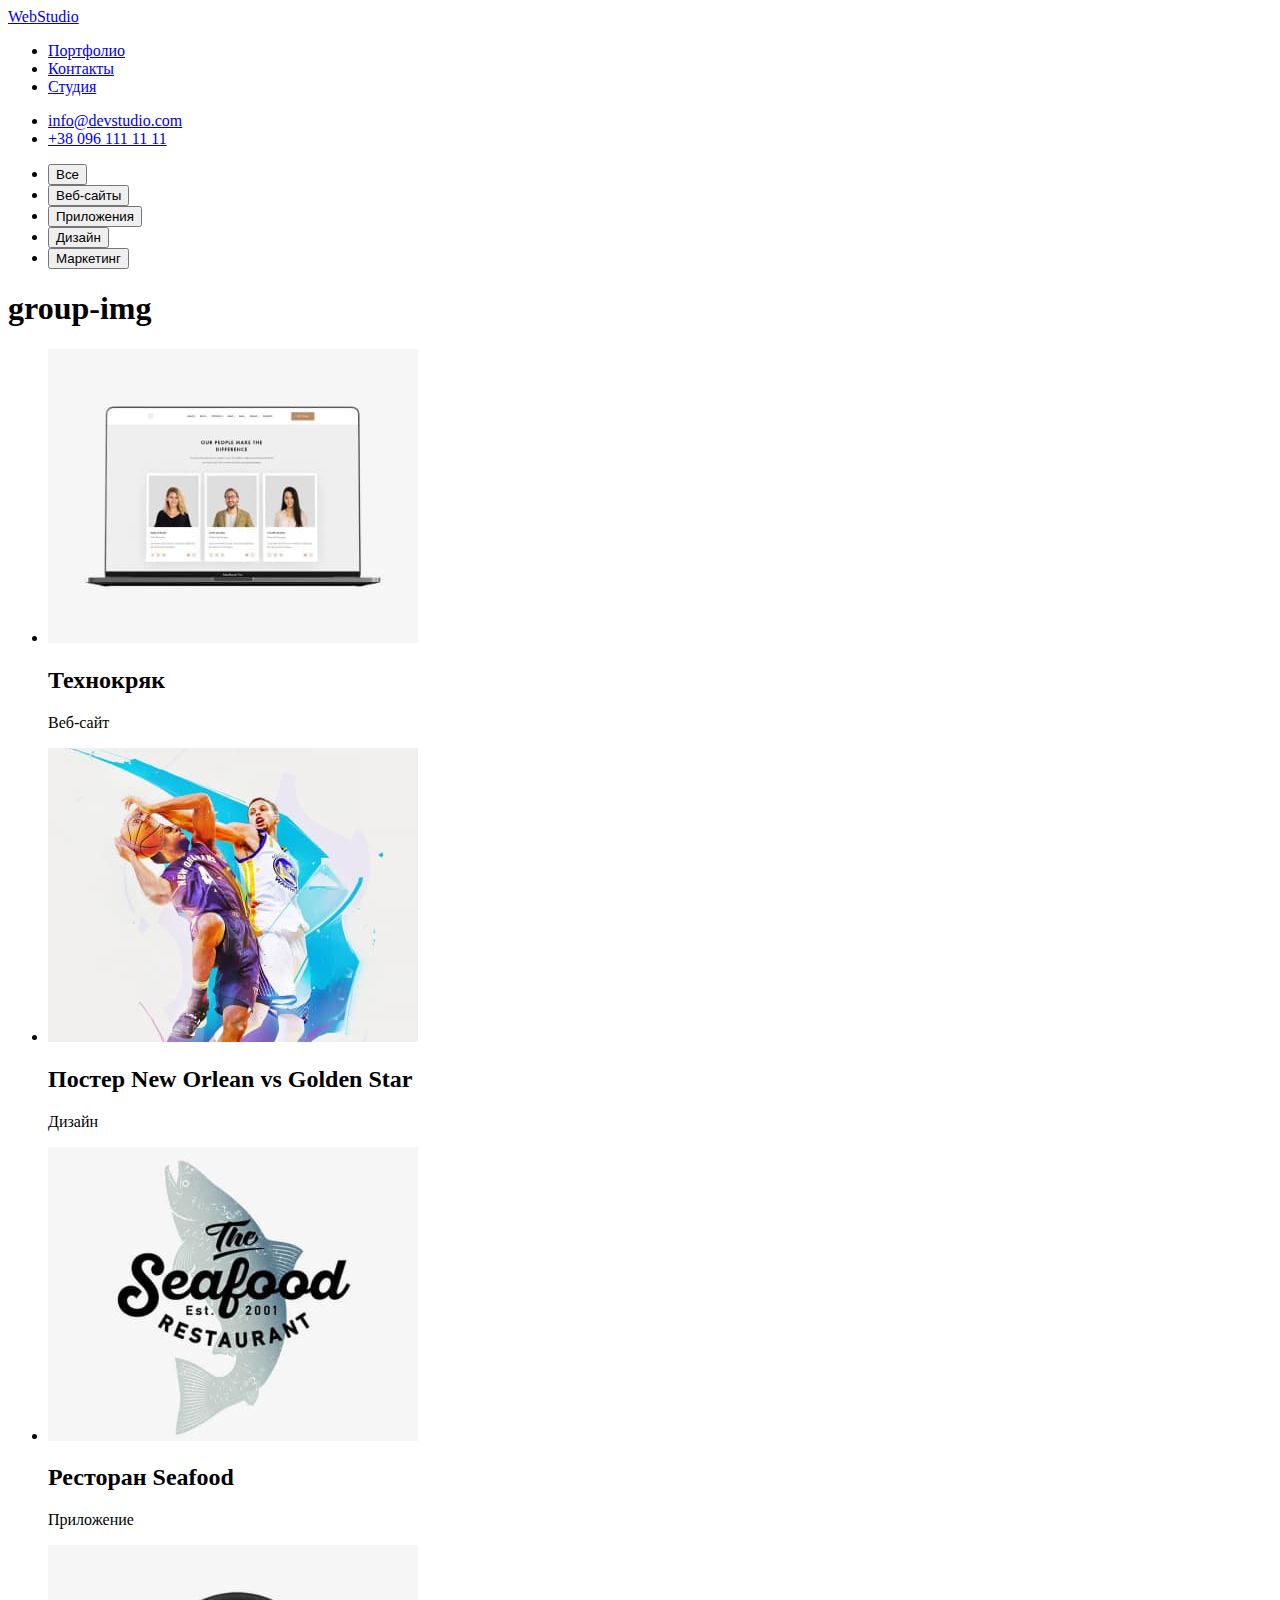
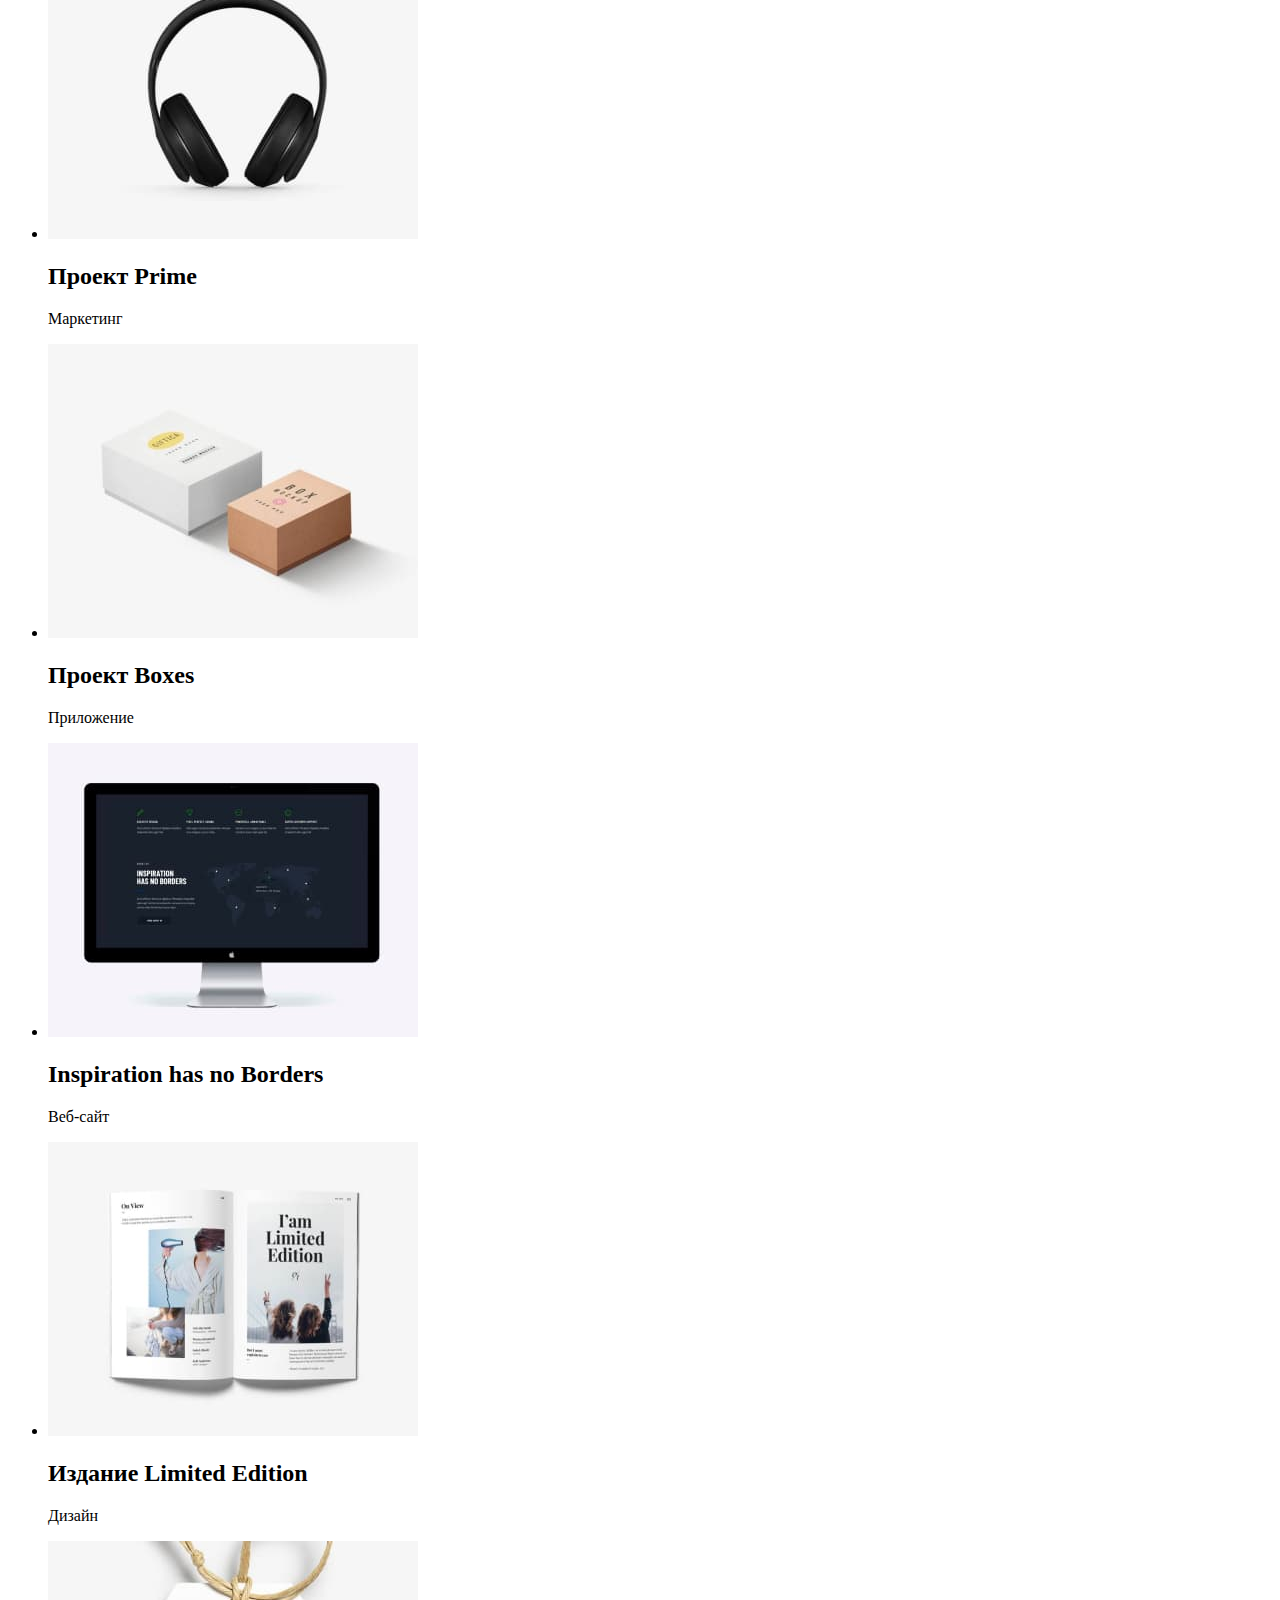
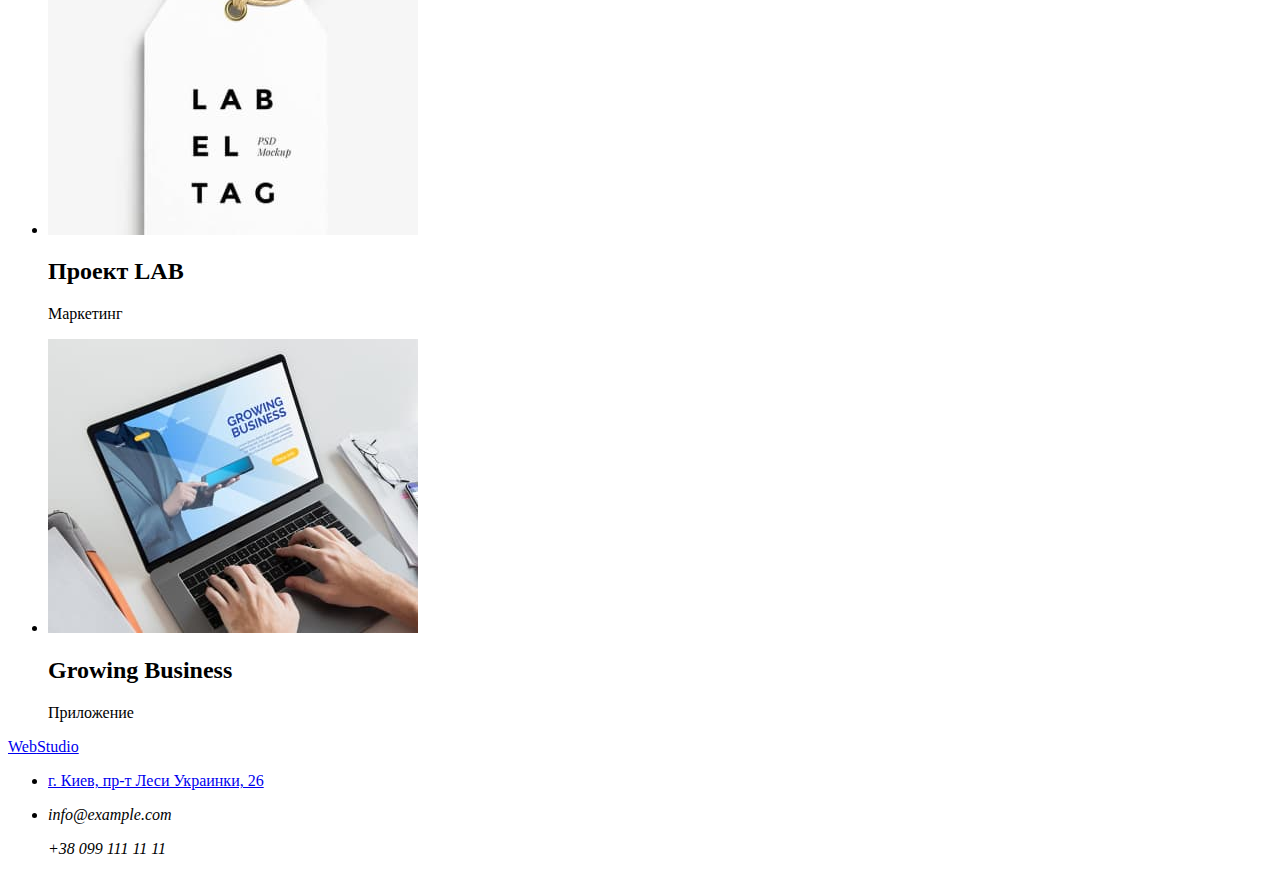
==== porffolio.html @ 9ac94715 "добавляет макет портфолио" ====
<!DOCTYPE html>
<html lang="en">
  <head>
    <meta charset="UTF-8" />
    <meta http-equiv="X-UA-Compatible" content="IE=edge" />
    <meta name="viewport" content="width=device-width, initial-scale=1.0" />
    <link rel="stylesheet" href="./css/styles.css" />
    <title>portfolio</title>
  </head>
  <body>
    <!--header-->
    <header class="header">
      <nav class="navigation">
        <a lang="en" class="logo-navigation" href="./index.html"
          >Web<span class="header-logo">Studio</span>
        </a>
        <ul class="list-navigation">
          <li class="item-navigation">
            <a class="link-navigation" href="./portfolio.html">Портфолио</a>
          </li>
          <li class="item-navigation">
            <a class="link-navigation" href="./index.html">Контакты</a>
          </li>
          <li class="item-navigation">
            <a class="link-navigation" href="./index.html">Студия</a>
          </li>
        </ul>
      </nav>

      <ul class="header-group">
        <li class="item-header-group">
          <a class="link-header-group" href="mailto:info@devstudio.com"
            >info@devstudio.com</a
          >
        </li>

        <li class="item-header-group">
          <a class="tel-header-group" href="tel:+380961111111"
            >+38 096 111 11 11</a
          >
        </li>
      </ul>
    </header>
    <main>
      <ul class="filter-list">
        <li class="filter-item">
          <button class="filter-btn" type="button">Все</button>
        </li>
        <li class="filter-item">
          <button class="filter-btn" type="button">Веб-сайты</button>
        </li>
        <li class="filter-item">
          <button class="filter-btn" type="button">Приложения</button>
        </li>
        <li class="filter-item">
          <button class="filter-btn" type="button">Дизайн</button>
        </li>
        <li class="filter-item">
          <button class="filter-btn" type="button">Маркетинг</button>
        </li>
      </ul>

      <section class="group">
        <h1 class="group-main-title">group-img</h1>
        <ul class="group-list">
          <li class="group-item">
            <img
              class="group-img"
              src="./imegins/portfolio/1-img-tehnohryak.jpg"
              alt="сайт"
              width="370"
              height="294"
            />
            <h2 class="group-title">Технокряк</h2>
            <p class="group-text">Веб-сайт</p>
          </li>
          <li class="group-item">
            <img
              class="group-img"
              src="./imegins/portfolio/2-img-poster.jpg"
              alt="постер"
              width="370"
              height="294"
            />
            <h2 lang="en" class="group-title">
              Постер New Orlean vs Golden Star
            </h2>
            <p class="group-text">Дизайн</p>
          </li>
          <li class="group-item">
            <img
              class="group-img"
              src="./imegins/portfolio/3-img-restoran.jpg"
              alt="приложение ресторан"
              width="370"
              height="294"
            />
            <h2 lang="en" class="group-title">Ресторан Seafood</h2>
            <p class="group-text">Приложение</p>
          </li>
          <li class="group-item">
            <img
              class="group-img"
              src="./imegins/portfolio/4-img-prime.jpg"
              alt="наушники"
              width="370"
              height="294"
            />
            <h2 lang="en" class="group-title">Проект Prime</h2>
            <p class="group-text">Маркетинг</p>
          </li>
          <li class="group-item">
            <img
              class="group-img"
              src="./imegins/portfolio/5-img-boxes.jpg"
              alt="коробки"
              width="370"
              height="294"
            />
            <h2 lang="en" class="group-title">Проект Boxes</h2>
            <p class="group-text">Приложение</p>
          </li>
          <li class="group-item">
            <img
              class="group-img"
              src="./imegins/portfolio/6-img-inspiration.jpg"
              alt="монитор"
              width="370"
              height="294"
            />
            <h2 lang="en" class="group-title">Inspiration has no Borders</h2>
            <p class="group-text">Веб-сайт</p>
          </li>
          <li class="group-item">
            <img
              class="group-img"
              src="./imegins/portfolio/7-img-limitededishn.jpg"
              alt="книга"
              width="370"
              height="294"
            />
            <h2 lang="en" class="group-title">Издание Limited Edition</h2>
            <p class="group-text">Дизайн</p>
          </li>
          <li class="group-item">
            <img
              class="group-img"
              src="./imegins/portfolio/8-img-lab.jpg"
              alt="бирка"
              width="370"
              height="294"
            />
            <h2 lang="en" class="group-title">Проект LAB</h2>
            <p class="group-text">Маркетинг</p>
          </li>
          <li class="group-item">
            <img
              class="group-img"
              src="./imegins/portfolio/9-img-growing.jpg"
              alt="ноутбук"
              width="370"
              height="294"
            />
            <h2 lang="en" class="group-title">Growing Business</h2>
            <p class="group-text">Приложение</p>
          </li>
        </ul>
      </section>
    </main>
    <!--footer-->
    <footer class="footer">
      <a lang="en" class="logo-footer" href="./index.html"
        >Web<span class="footer-logo">Studio</span>
      </a>
      <ul class="list-footer">
        <li class="item-footer">
          <a
            class="link-footer"
            href="https://www.google.com.ua/maps/"
            target="_blank"
            rel="noopener noreferrer"
            >г. Киев, пр-т Леси Украинки, 26
          </a>
        </li>
        <li class="item-footer">
          <address class="address-footer">
            <p>info@example.com</p>
            <p>+38 099 111 11 11</p>
          </address>
        </li>
      </ul>
    </footer>
  </body>
</html>
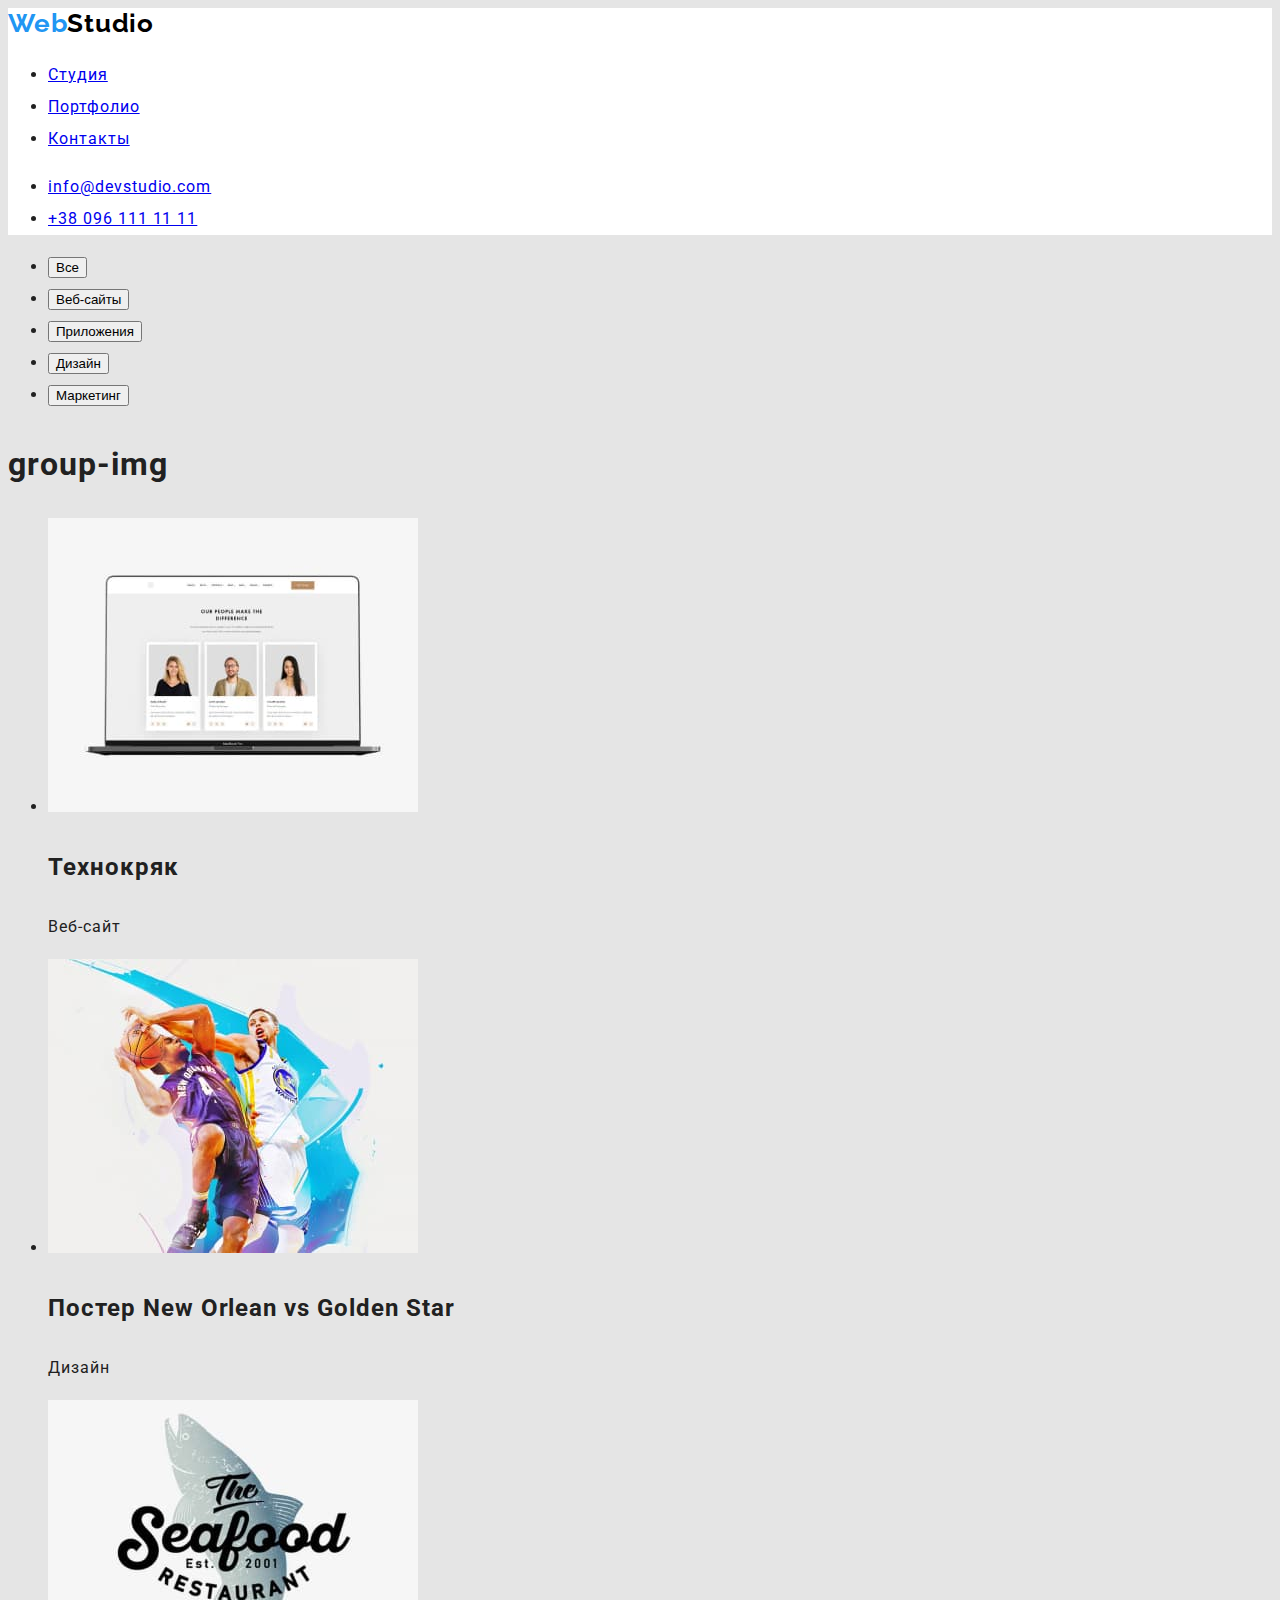
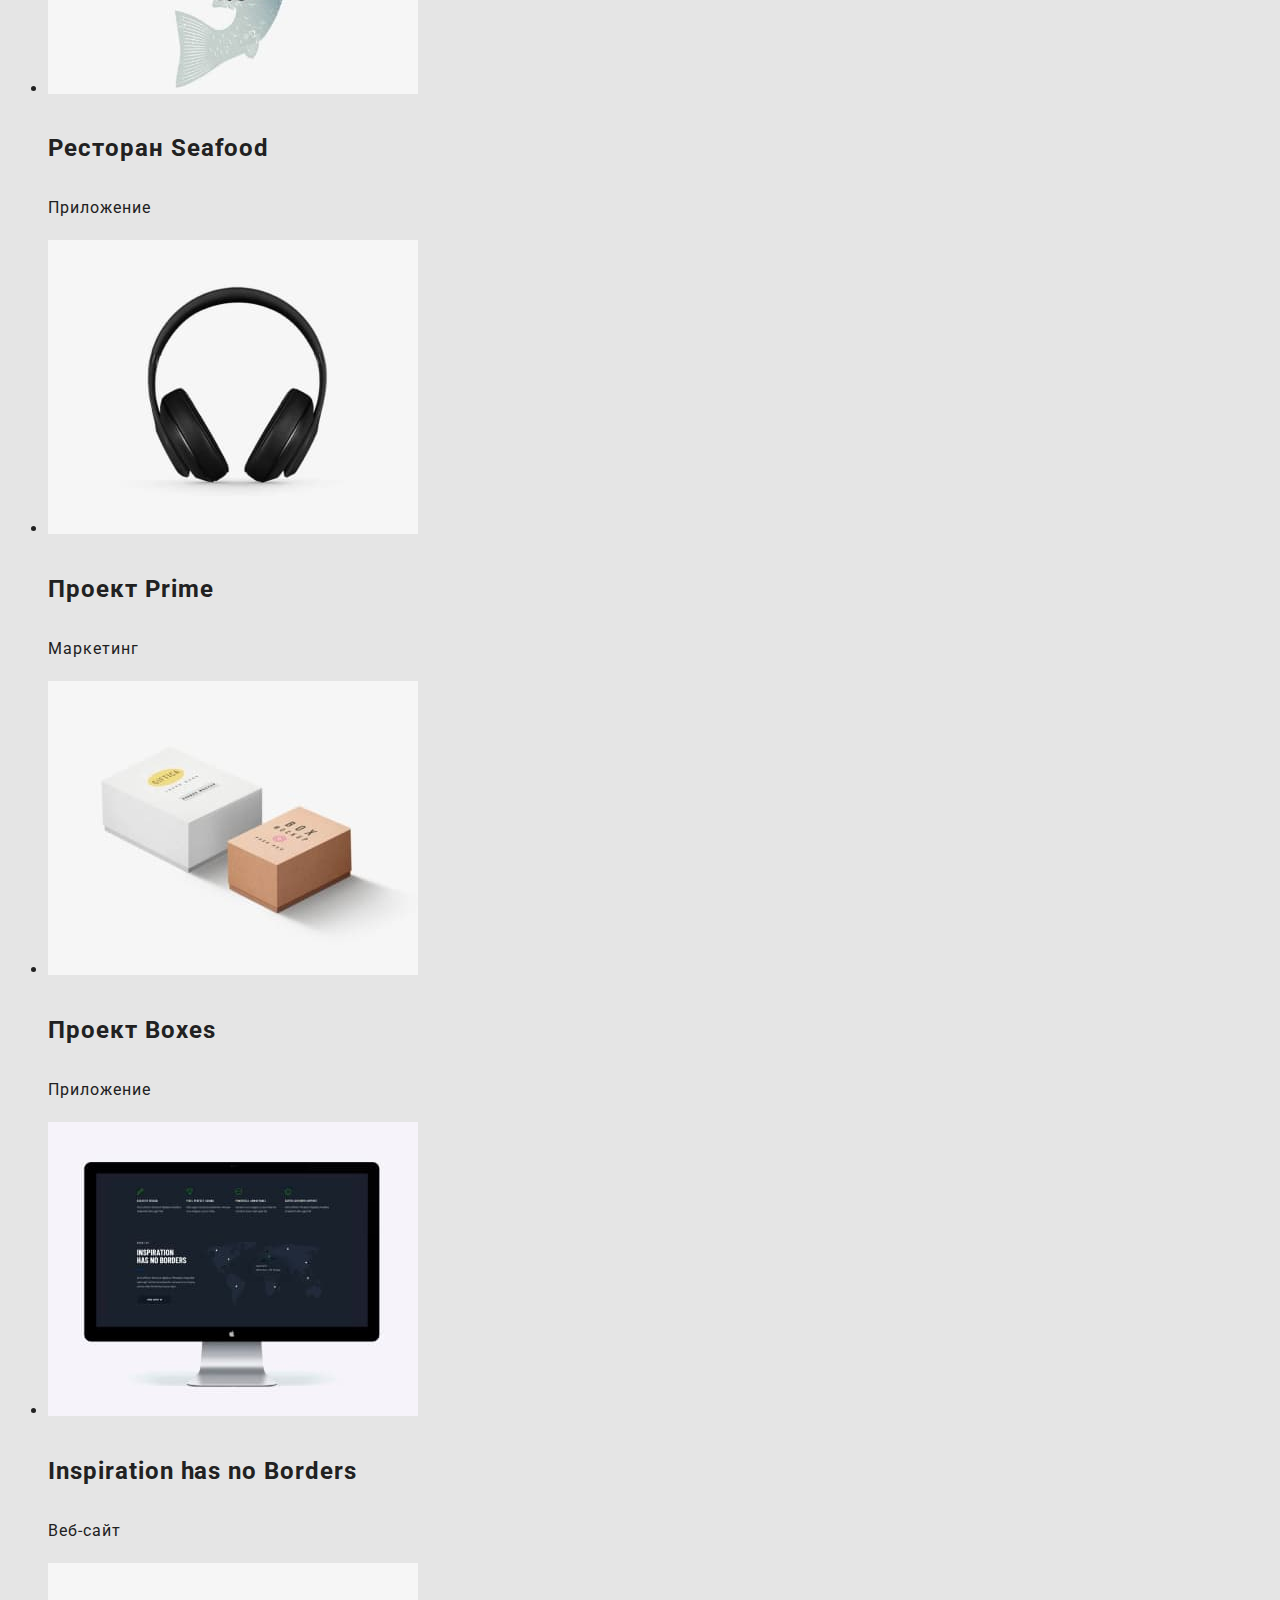
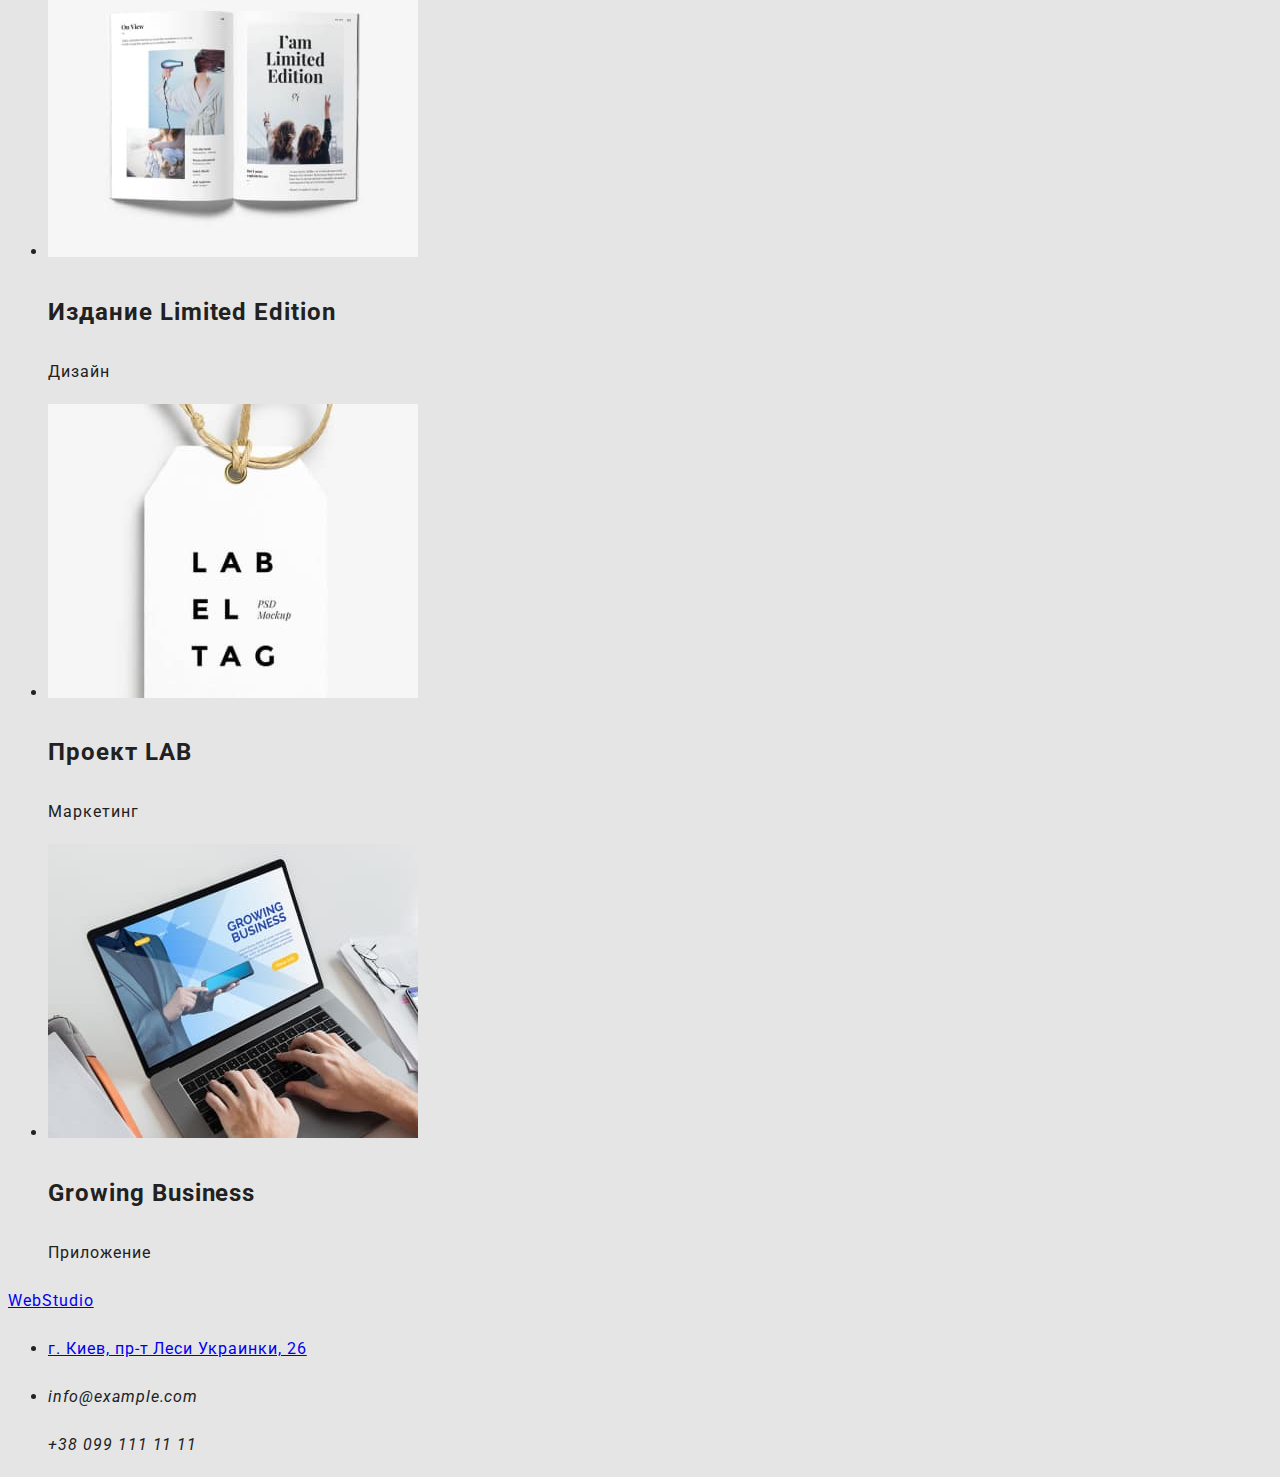
==== commit 53ffcdd0: "добавляет свойство body :root" ====
--- a/porffolio.html
+++ b/porffolio.html
@@ -4,8 +4,13 @@
     <meta charset="UTF-8" />
     <meta http-equiv="X-UA-Compatible" content="IE=edge" />
     <meta name="viewport" content="width=device-width, initial-scale=1.0" />
+    <link
+      href="https://fonts.googleapis.com/css2?family=Raleway:wght@700&family=Roboto:wght@400;500;700;900&display=swap"
+      rel="stylesheet"
+    />
+    <link rel="preconnect" href="https://fonts.gstatic.com" />
+    <title>portfolio</title>
     <link rel="stylesheet" href="./css/styles.css" />
-    <title>portfolio</title>
   </head>
   <body>
     <!--header-->
@@ -16,13 +21,13 @@
         </a>
         <ul class="list-navigation">
           <li class="item-navigation">
+            <a class="link-navigation" href="./index.html">Студия</a>
+          </li>
+          <li class="item-navigation">
             <a class="link-navigation" href="./portfolio.html">Портфолио</a>
           </li>
           <li class="item-navigation">
             <a class="link-navigation" href="./index.html">Контакты</a>
-          </li>
-          <li class="item-navigation">
-            <a class="link-navigation" href="./index.html">Студия</a>
           </li>
         </ul>
       </nav>
@@ -59,7 +64,6 @@
           <button class="filter-btn" type="button">Маркетинг</button>
         </li>
       </ul>
-
       <section class="group">
         <h1 class="group-main-title">group-img</h1>
         <ul class="group-list">
@@ -176,7 +180,7 @@
         <li class="item-footer">
           <a
             class="link-footer"
-            href="https://www.google.com.ua/maps/"
+            href="https://g.page/stamp-capital?share"
             target="_blank"
             rel="noopener noreferrer"
             >г. Киев, пр-т Леси Украинки, 26
--- a/css/styles.css
+++ b/css/styles.css
@@ -0,0 +1,73 @@
+body {
+    font-family: Roboto, sans-serif;
+    letter-spacing: 0.06em;
+    background-color: #E5E5E5;
+    color: #212121;
+    font-size: 16px;
+    line-height: 2;
+    }
+    .logo-navigation {
+        text-decoration: none;
+    }
+
+:root{
+    --header-bg-color: #FFFFFF;
+    --herofooter-bg-color: #2F303A;
+    --body-bg-color: #E5E5E5;
+    --team-bg-secondhead: #F5F4FA;
+
+    --web-link-color: #2196F3;
+    --darkmain-color:#000000;
+
+    --text-main-color: #212121;
+    --text-cecond-color: #757575;
+
+
+
+/*navigation*/
+
+
+/*header*/
+.header {
+background-color: var(--header-bg-color);
+}
+/*Hero*/
+.hero{
+background-color: var(--herofooter-bg-color);
+}
+/*Team*/
+.team{
+background-color: var(--team-bg-secondhead) 
+}
+
+
+.hero .title-hero{
+font-weight: 900;
+font-size: 44px;
+line-height: 1.36;
+color: var(--header-bg-color);
+text-align: center;
+}
+
+.logo-navigation {
+font-family: 'Raleway';
+font-style: normal;
+font-weight: 700;
+font-size: 26px;
+line-height: 1.2;
+letter-spacing: 0.03em;
+color: var(--web-link-color);
+}
+.header-logo {
+font-family: 'Raleway';
+font-style: normal;
+font-weight: 700;
+font-size: 26px;
+line-height: 1.2;
+letter-spacing: 0.03em;
+color: var(--darkmain-color);
+}
+
+
+
+
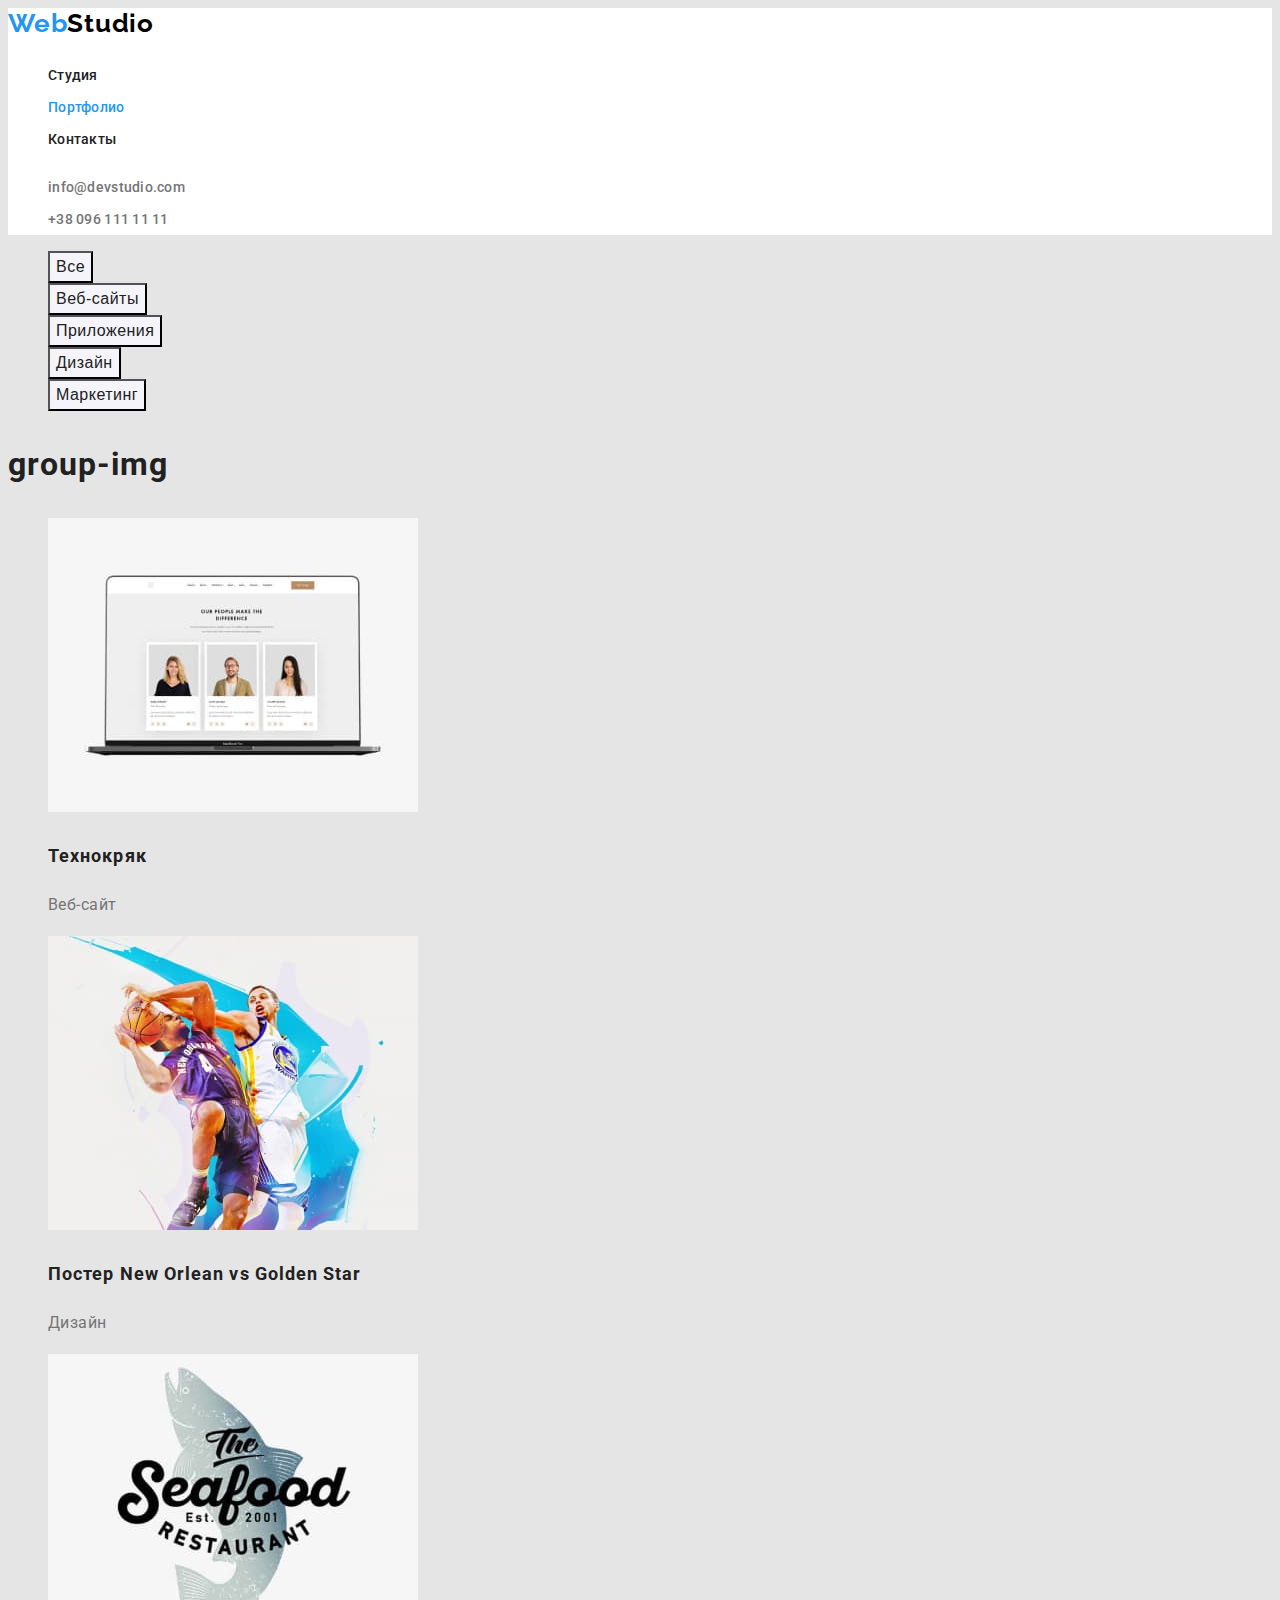
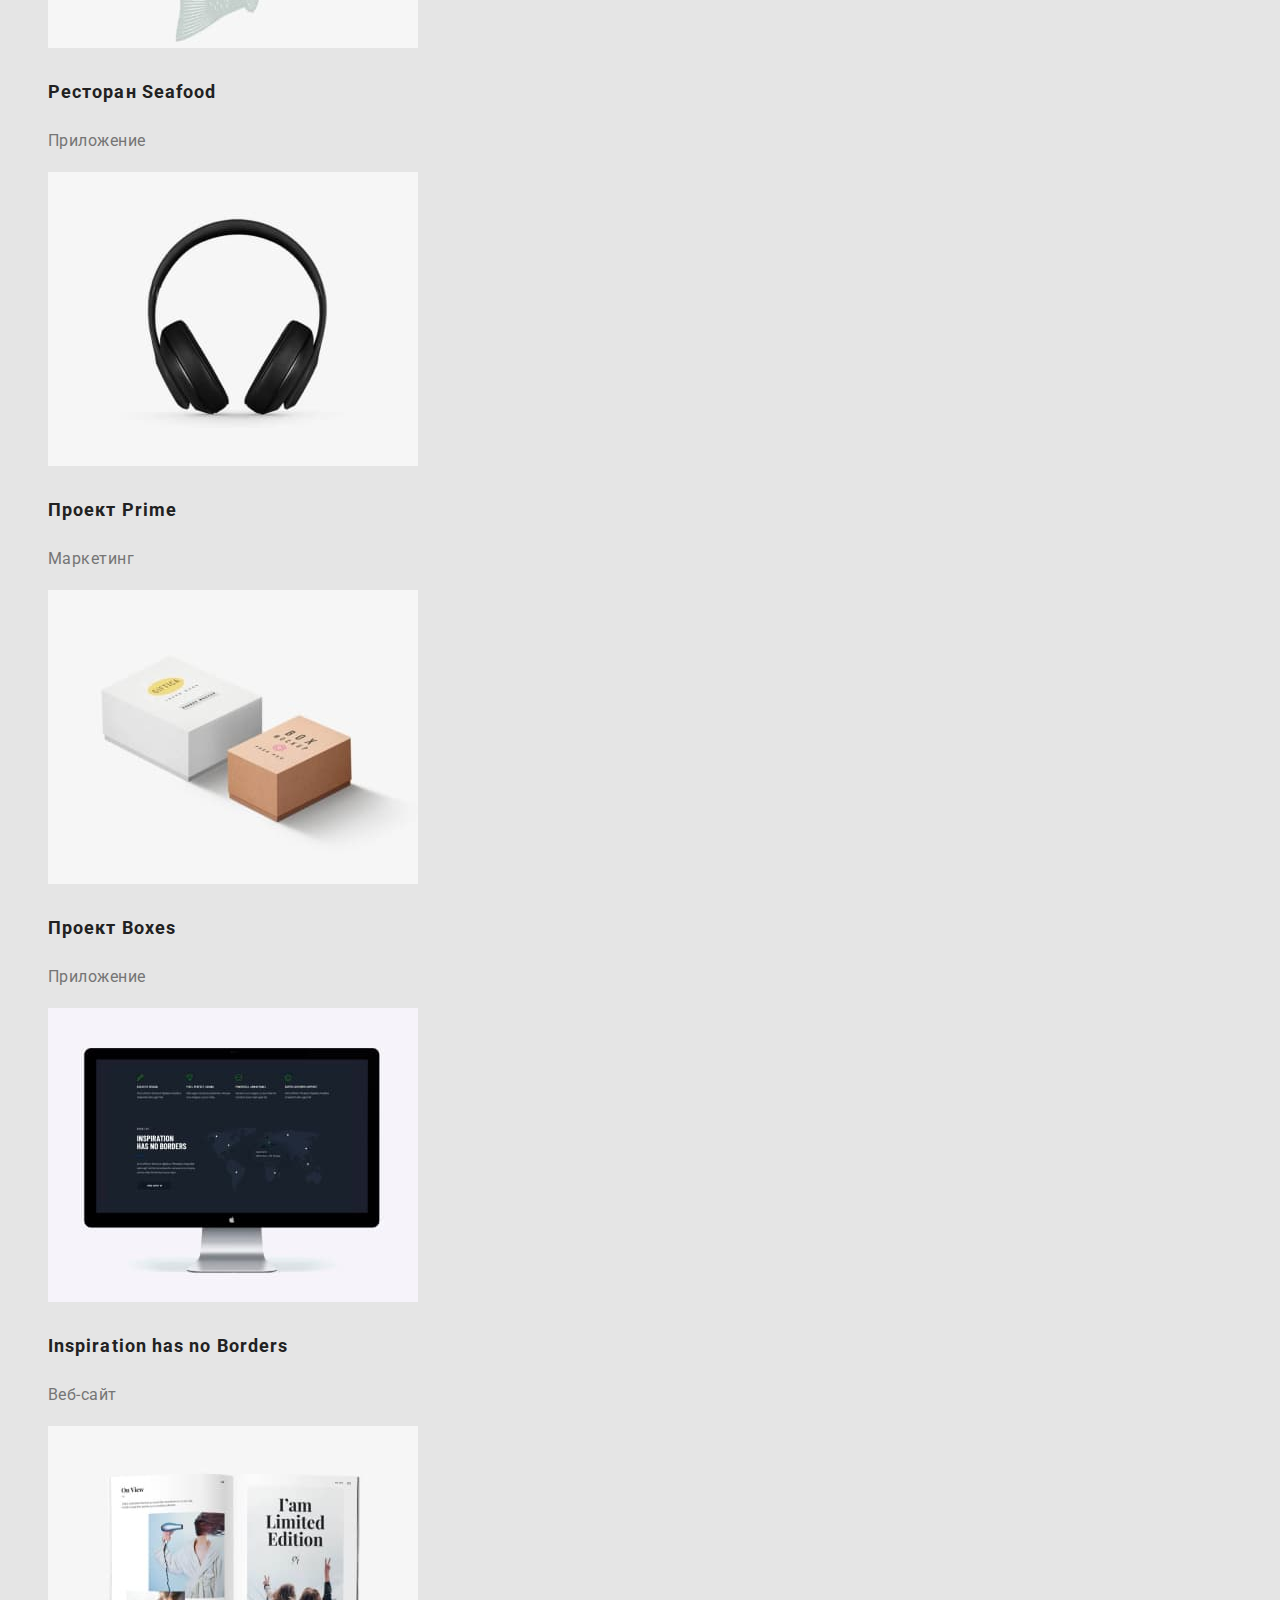
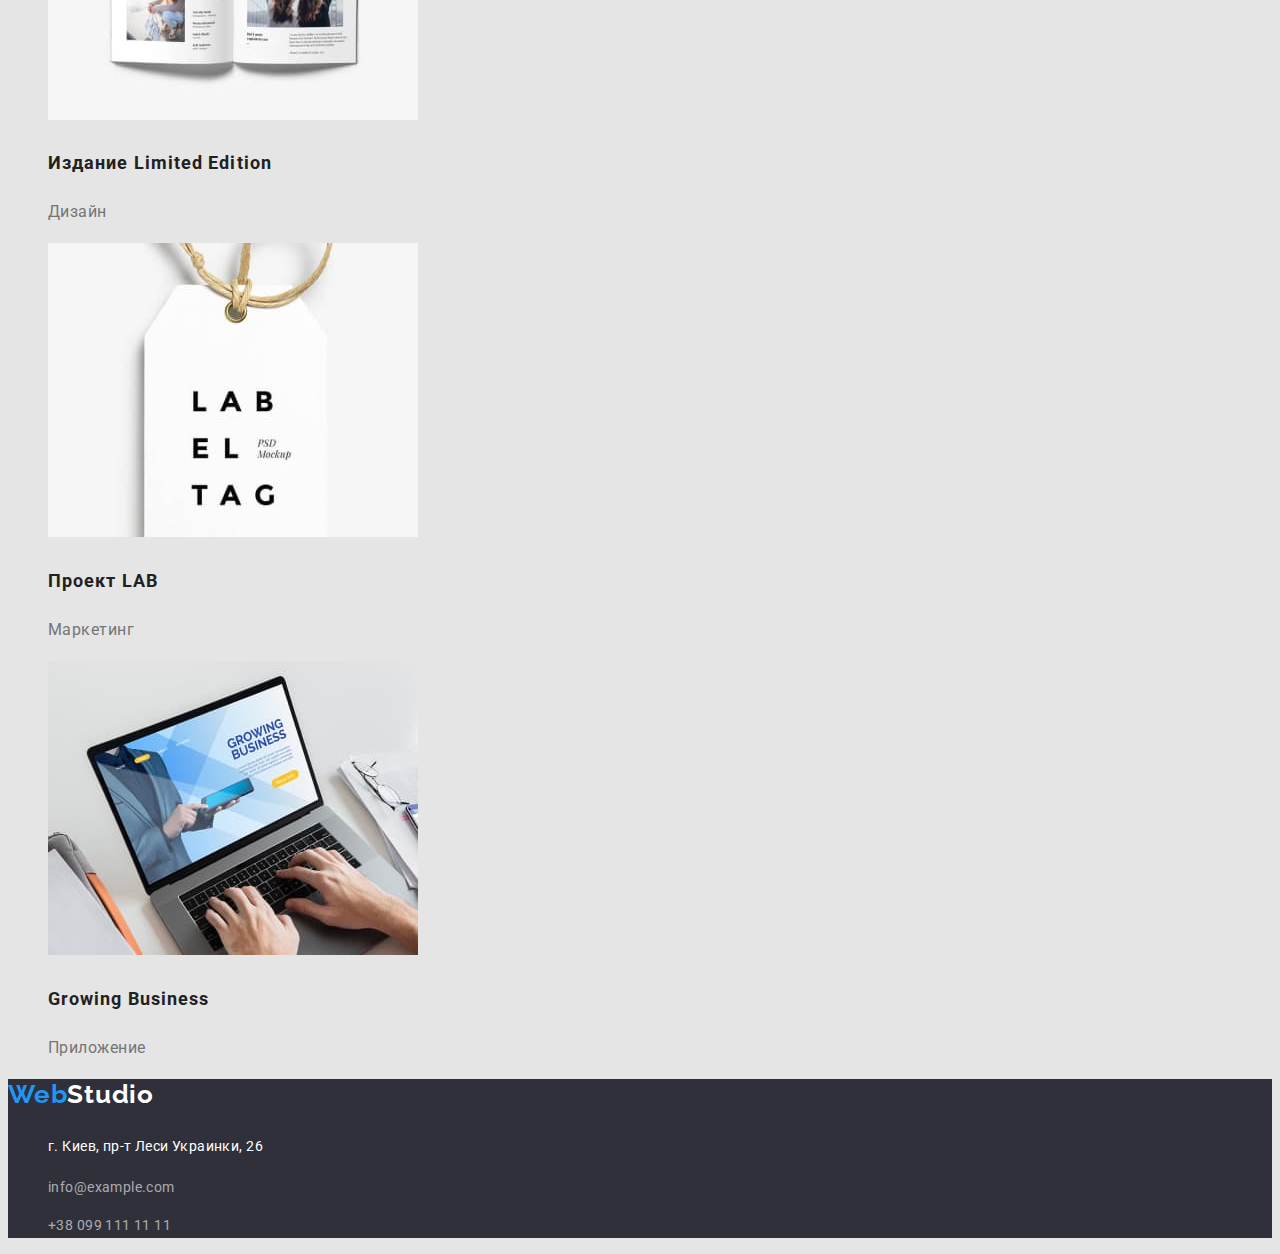
==== commit 1869f6b3: "добавляет стили текстов заголовков кнопок сылок" ====
--- a/porffolio.html
+++ b/porffolio.html
@@ -24,7 +24,9 @@
             <a class="link-navigation" href="./index.html">Студия</a>
           </li>
           <li class="item-navigation">
-            <a class="link-navigation" href="./portfolio.html">Портфолио</a>
+            <a class="link-navigation current" href="./portfolio.html"
+              >Портфолио</a
+            >
           </li>
           <li class="item-navigation">
             <a class="link-navigation" href="./index.html">Контакты</a>
--- a/css/styles.css
+++ b/css/styles.css
@@ -1,14 +1,12 @@
 body {
     font-family: Roboto, sans-serif;
     letter-spacing: 0.06em;
-    background-color: #E5E5E5;
-    color: #212121;
+    background-color: var(--body-bg-color);
+    color: var(--text-main-color);
     font-size: 16px;
     line-height: 2;
     }
-    .logo-navigation {
-        text-decoration: none;
-    }
+    
 
 :root{
     --header-bg-color: #FFFFFF;
@@ -22,9 +20,10 @@
     --text-main-color: #212121;
     --text-cecond-color: #757575;
 
-
-
-/*navigation*/
+    --hover-color: #188CE8;}
+
+
+
 
 
 /*header*/
@@ -38,6 +37,9 @@
 /*Team*/
 .team{
 background-color: var(--team-bg-secondhead) 
+}
+.footer{
+    background-color: var(--herofooter-bg-color);
 }
 
 
@@ -49,6 +51,8 @@
 text-align: center;
 }
 
+.logo-navigation, .link-navigation {
+    text-decoration: none;}
 .logo-navigation {
 font-family: 'Raleway';
 font-style: normal;
@@ -67,7 +71,187 @@
 letter-spacing: 0.03em;
 color: var(--darkmain-color);
 }
-
-
-
-
+.logo-footer{
+    text-decoration: none;
+}
+.logo-footer{
+    font-family: 'Raleway';
+    font-style: normal;
+    font-weight: 700;
+    font-size: 26px;
+    line-height: 1.2;
+    letter-spacing: 0.03em;
+    color: var(--web-link-color);
+}
+.footer-logo{
+    font-family: 'Raleway';
+    font-style: normal;
+    font-weight: 700;
+    font-size: 26px;
+    line-height: 1.2;
+    letter-spacing: 0.03em;
+    color: var(--header-bg-color);
+}
+
+.link-header-group, .tel-header-group{
+font-weight: 500;
+font-size: 14px;
+line-height: 1.14;
+letter-spacing: 0.02em;
+color: var(--text-cecond-color);
+text-decoration: none;
+}
+
+
+.link-header-group:hover, 
+.link-header-group:focus{
+    color: var(--web-link-color);
+}
+.tel-header-group:hover,
+.tel-header-group:focus {
+    color: var(--web-link-color);
+}
+ .item-header-group, .item-footer, 
+ .item-footer, .team-item, .about-item,
+  .description-item, .item-navigation, 
+  .filter-item, .group-item{
+     list-style: none;}
+.link-footer{
+    font-weight: 400;
+    font-size: 14px;
+    line-height: 1.7;
+    letter-spacing: 0.03em;
+    color: var(--header-bg-color);
+    text-decoration: none;
+    }
+    .address-footer {
+    font-weight: 400;
+    font-size: 14px;
+    line-height: 1.7;
+    letter-spacing: 0.03em;
+    color: rgba(255, 255, 255, 0.6);
+    font-style: normal;
+    }
+    .team {
+    background-color: var(--team-bg-secondhead);
+    }
+    .team-title, .about-title{
+    font-size: 36px;
+    line-height: 1.16;
+    letter-spacing: 0.03em;
+    font-weight: 700;
+    color: var(--text-main-color);
+    }
+    .team-section-title{
+    font-weight: 500;
+    font-size: 16px;
+    line-height: 1.2;
+    text-align: center;
+    letter-spacing: 0.03em;
+    color: var(--text-main-color);
+    }
+    .text-team{
+    font-weight: 400;
+    font-size: 16px;
+    line-height: 1.2;
+    text-align: center;
+    letter-spacing: 0.03em;
+    color: var(--text-cecond-color);
+    }
+    .description-second-title {
+    font-weight: 700;
+    font-size: 14px;
+    line-height: 1.14;
+    letter-spacing: 0.03em;
+    color: var(--text-main-color);
+    }
+    .description-text{
+    font-weight: 400;
+    font-size: 14px;
+    line-height: 1.7;
+    letter-spacing: 0.03em;
+    color: var(--text-cecond-color);
+    }
+    .link-navigation{
+    font-weight: 500;
+    font-size: 14px;
+    line-height: 1.14;
+    letter-spacing: 0.02em;
+    color: var(--text-main-color);
+    }
+    .link-navigation:hover, 
+    .link-navigation:focus{
+    color: var(--web-link-color);
+    }
+
+
+    /* портфолио */
+    .group-title{
+    font-weight: 700;
+    font-size: 18px;
+    line-height: 2;
+    letter-spacing: 0.06em;
+    color: var(--text-main-color);
+    }
+    .group-text{
+    font-weight: 400;
+    font-size: 16px;
+    line-height: 1.875;
+    letter-spacing: 0.03em;
+    color: var(--text-cecond-color);
+    }
+
+    /* button */
+    .filter-btn{
+    font-family: inherit
+    font-weight: 500;
+    font-size: 16px;
+    line-height: 1.625;
+    text-align: center;
+    letter-spacing: 0.03em;
+    color: var(--text-main-color);
+    background-color: var(--team-bg-secondhead);
+    cursor: pointer;
+    }
+
+    .filter-btn:hover,
+    .filter-btn:focus{
+    font-family: inherit
+    font-weight: 500;
+    font-size: 16px;
+    line-height: 1.625;
+    text-align: center;
+    letter-spacing: 0.03em;
+    color: var(--header-bg-color);
+    background-color: var(--web-link-color);
+    cursor: pointer;
+    }
+
+    .hero-btn{
+    font-family: inherit
+    font-weight: 700;
+    font-size: 16px;
+    line-height: 1.875;
+    color: var(--header-bg-color);
+    background-color: var(--web-link-color);
+    cursor: pointer;
+    }
+    .hero-btn:hover,
+    .hero-btn:focus{
+    font-family: inherit
+    font-weight: 700;
+    font-size: 16px;
+    line-height: 1.875;
+    color: var(--header-bg-color);
+    background-color: var(--hover-color);
+    cursor: pointer;
+    }
+
+    /*current navigation  */
+
+
+
+
+    .link-navigation.current{
+    color: var(--web-link-color);
+    }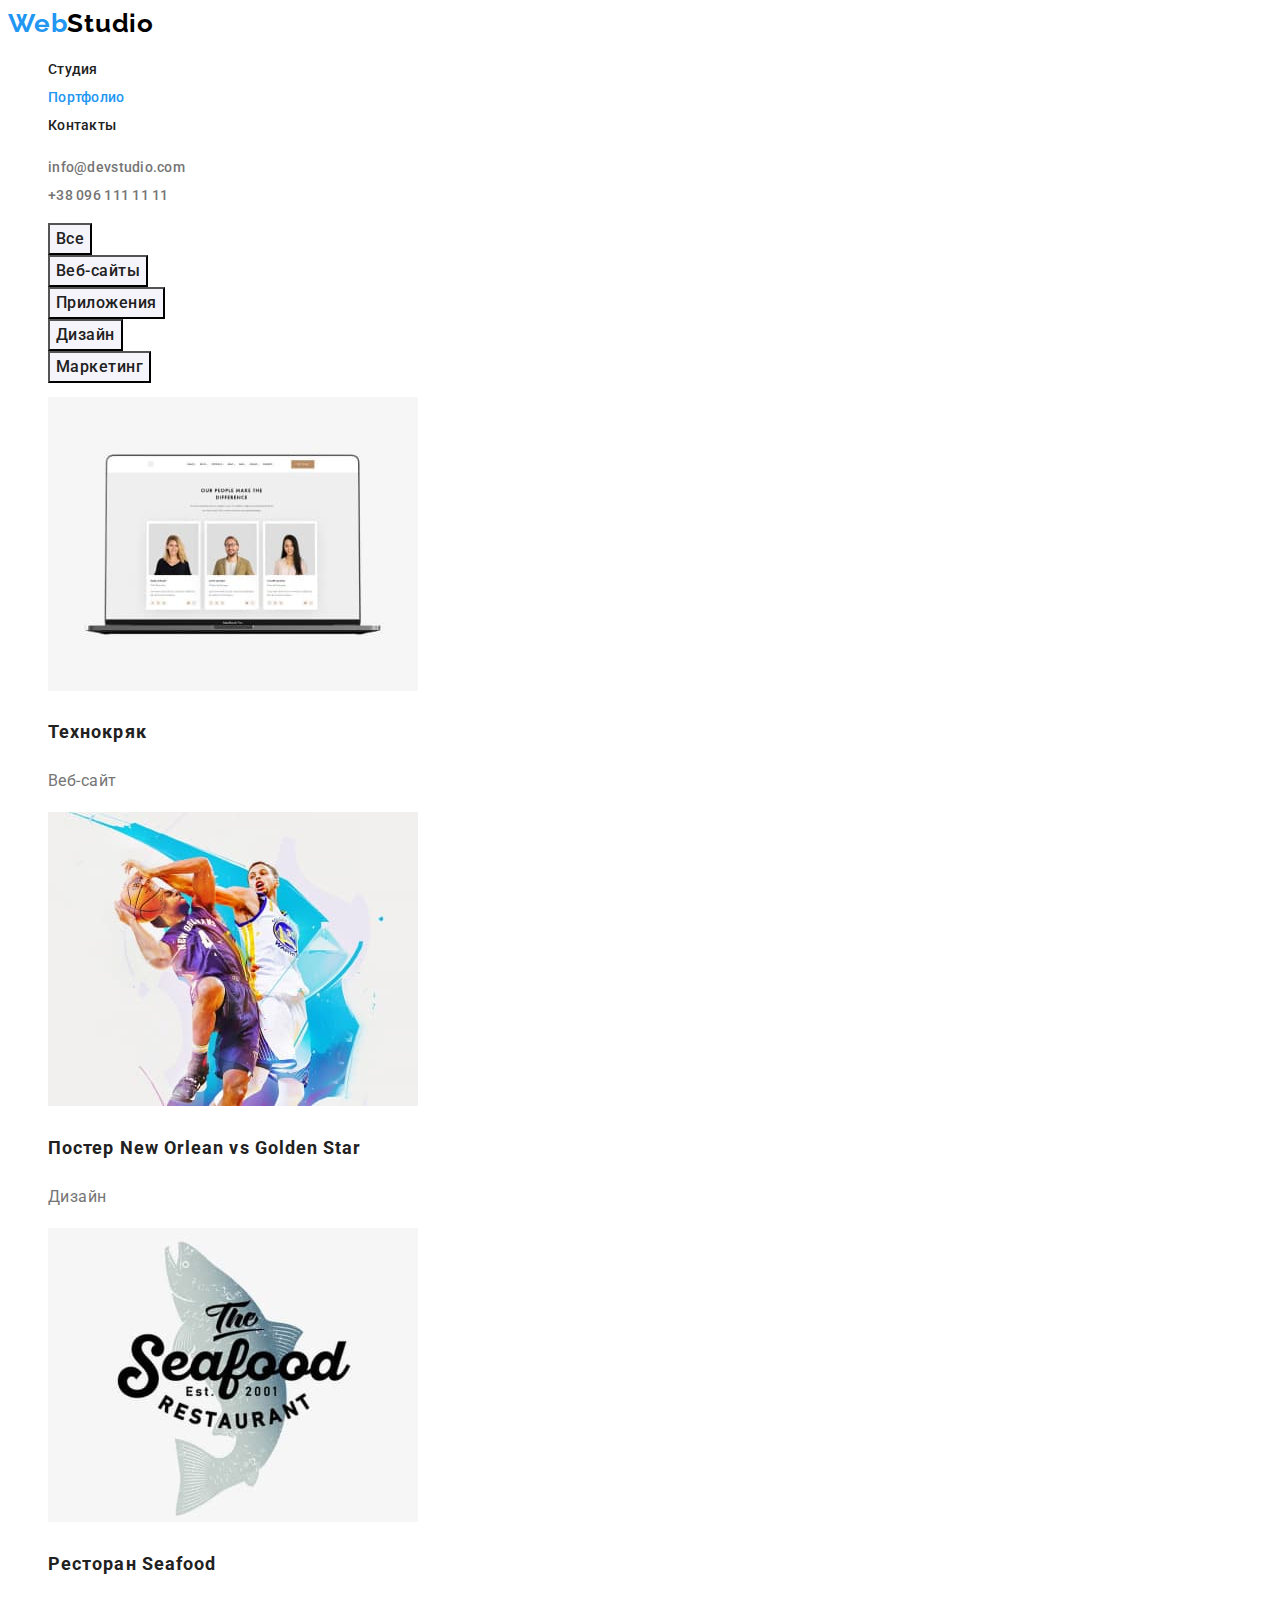
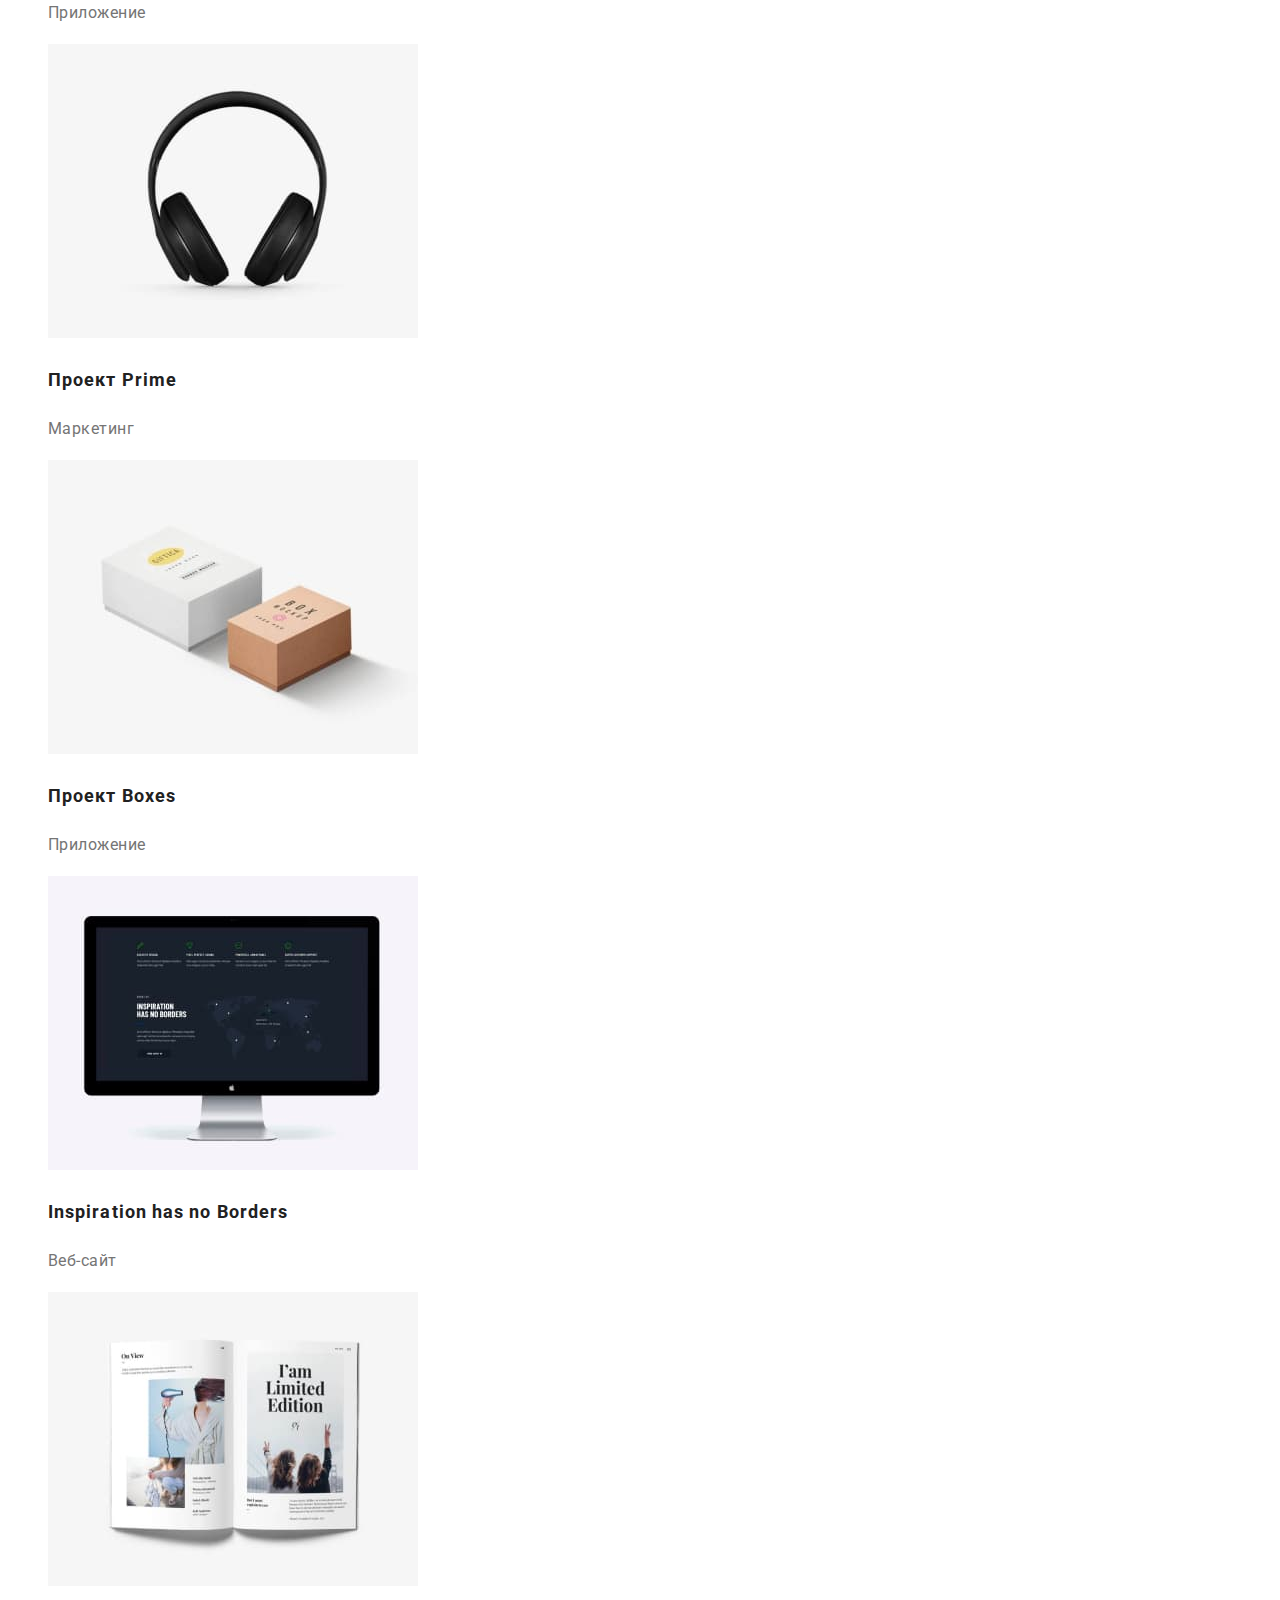
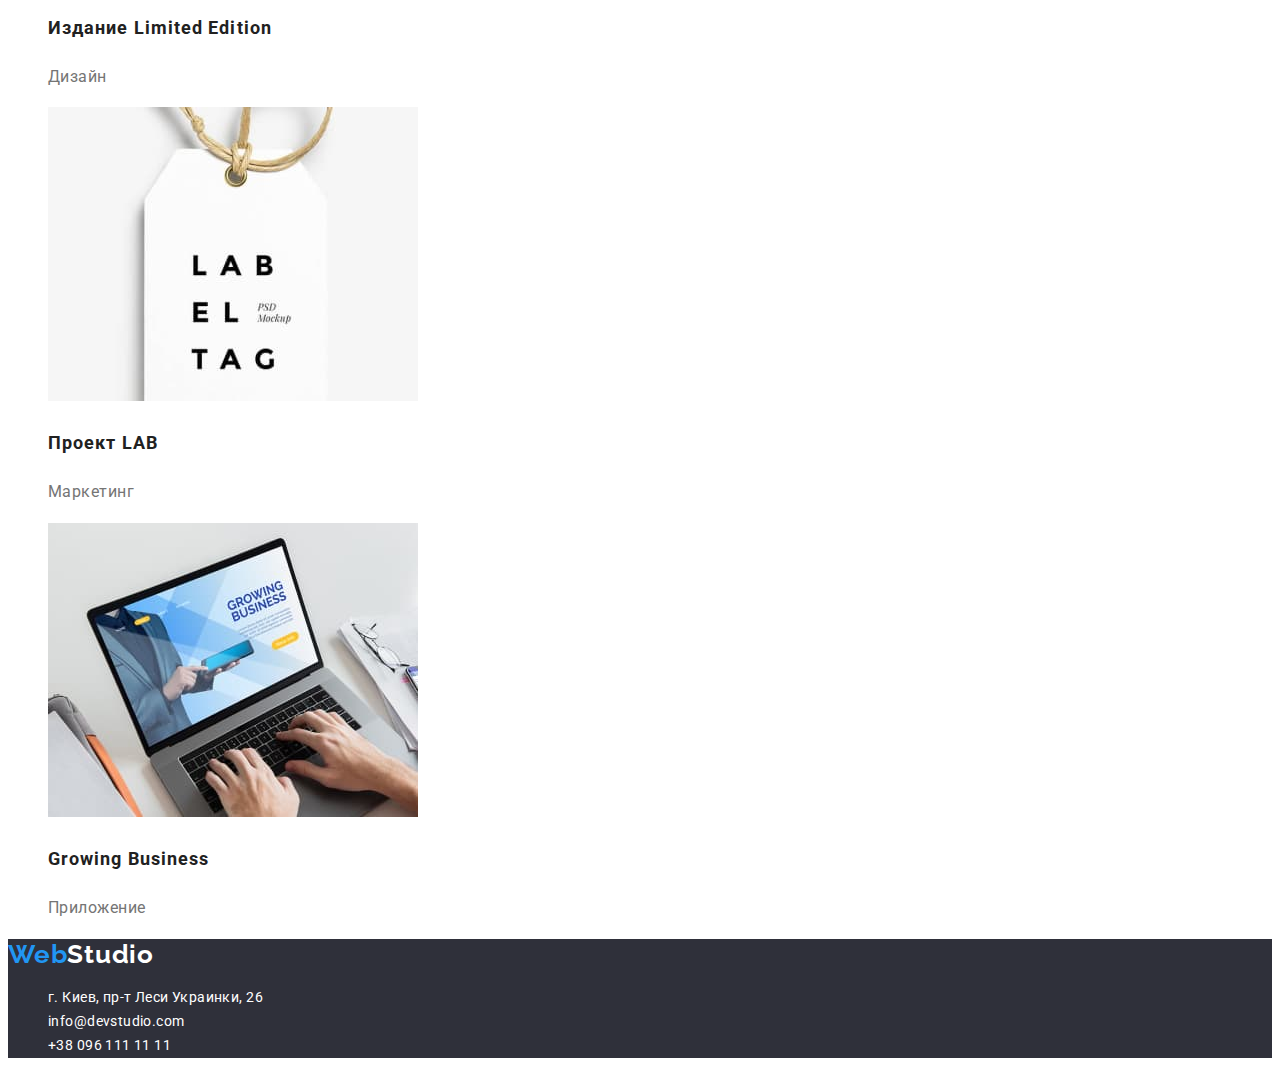
==== commit 41aa2b7d: "устраняет замечания" ====
--- a/porffolio.html
+++ b/porffolio.html
@@ -48,26 +48,29 @@
         </li>
       </ul>
     </header>
-    <main>
-      <ul class="filter-list">
-        <li class="filter-item">
-          <button class="filter-btn" type="button">Все</button>
-        </li>
-        <li class="filter-item">
-          <button class="filter-btn" type="button">Веб-сайты</button>
-        </li>
-        <li class="filter-item">
-          <button class="filter-btn" type="button">Приложения</button>
-        </li>
-        <li class="filter-item">
-          <button class="filter-btn" type="button">Дизайн</button>
-        </li>
-        <li class="filter-item">
-          <button class="filter-btn" type="button">Маркетинг</button>
-        </li>
-      </ul>
+
+    <main class="main-portfolio">
       <section class="group">
-        <h1 class="group-main-title">group-img</h1>
+        <h1 class="visually-hidden">group-title</h1>
+
+        <ul class="filter-list">
+          <li class="filter-item">
+            <button class="filter-btn" type="button">Все</button>
+          </li>
+          <li class="filter-item">
+            <button class="filter-btn" type="button">Веб-сайты</button>
+          </li>
+          <li class="filter-item">
+            <button class="filter-btn" type="button">Приложения</button>
+          </li>
+          <li class="filter-item">
+            <button class="filter-btn" type="button">Дизайн</button>
+          </li>
+          <li class="filter-item">
+            <button class="filter-btn" type="button">Маркетинг</button>
+          </li>
+        </ul>
+
         <ul class="group-list">
           <li class="group-item">
             <img
@@ -173,28 +176,33 @@
         </ul>
       </section>
     </main>
+
     <!--footer-->
     <footer class="footer">
-      <a lang="en" class="logo-footer" href="./index.html"
-        >Web<span class="footer-logo">Studio</span>
+      <a lang="en" class="footer-logo" href="./index.html"
+        >Web<span class="footer-logo-second">Studio</span>
       </a>
-      <ul class="list-footer">
-        <li class="item-footer">
-          <a
-            class="link-footer"
-            href="https://g.page/stamp-capital?share"
-            target="_blank"
-            rel="noopener noreferrer"
-            >г. Киев, пр-т Леси Украинки, 26
-          </a>
-        </li>
-        <li class="item-footer">
-          <address class="address-footer">
-            <p>info@example.com</p>
-            <p>+38 099 111 11 11</p>
-          </address>
-        </li>
-      </ul>
+      <address class="footer-address">
+        <ul class="footer-list">
+          <li class="footer-item">
+            <a
+              class="footer-map"
+              href="https://g.page/stamp-capital?share"
+              target="_blank"
+              rel="noopener noreferrer"
+              >г. Киев, пр-т Леси Украинки, 26
+            </a>
+          </li>
+          <li class="footer-item">
+            <a class="footer-link" href="mailto:info@devstudio.com"
+              >info@devstudio.com</a
+            >
+          </li>
+          <li class="footer-item">
+            <a class="footer-tel" href="tel:+380961111111">+38 096 111 11 11</a>
+          </li>
+        </ul>
+      </address>
     </footer>
   </body>
 </html>
--- a/css/styles.css
+++ b/css/styles.css
@@ -1,30 +1,29 @@
+:root {
+    --header-bg-color: #FFFFFF;
+    --herofooter-bg-color: #2F303A;
+    --body-bg-color: #FFFFFF;
+    --team-bg-secondhead: #F5F4FA;
+    --footer-adres-color: rgba(255, 255, 255, 0.6);
+
+    --web-link-color: #2196F3;
+    --darkmain-color: #000000;
+
+    --text-main-color: #212121;
+    --text-cecond-color: #757575;
+
+    --hover-color: #188CE8;
+}
+
+/* Body properties */
 body {
     font-family: Roboto, sans-serif;
-    letter-spacing: 0.06em;
+    letter-spacing: 0.03em;
     background-color: var(--body-bg-color);
     color: var(--text-main-color);
-    font-size: 16px;
+    font-size: 14px;
     line-height: 2;
     }
     
-
-:root{
-    --header-bg-color: #FFFFFF;
-    --herofooter-bg-color: #2F303A;
-    --body-bg-color: #E5E5E5;
-    --team-bg-secondhead: #F5F4FA;
-
-    --web-link-color: #2196F3;
-    --darkmain-color:#000000;
-
-    --text-main-color: #212121;
-    --text-cecond-color: #757575;
-
-    --hover-color: #188CE8;}
-
-
-
-
 
 /*header*/
 .header {
@@ -49,6 +48,7 @@
 line-height: 1.36;
 color: var(--header-bg-color);
 text-align: center;
+text-transform: uppercase;
 }
 
 .logo-navigation, .link-navigation {
@@ -71,28 +71,27 @@
 letter-spacing: 0.03em;
 color: var(--darkmain-color);
 }
-.logo-footer{
-    text-decoration: none;
-}
-.logo-footer{
-    font-family: 'Raleway';
-    font-style: normal;
-    font-weight: 700;
-    font-size: 26px;
-    line-height: 1.2;
-    letter-spacing: 0.03em;
-    color: var(--web-link-color);
+.footer-logo{
+text-decoration: none;
 }
 .footer-logo{
     font-family: 'Raleway';
-    font-style: normal;
     font-weight: 700;
     font-size: 26px;
     line-height: 1.2;
     letter-spacing: 0.03em;
-    color: var(--header-bg-color);
-}
-
+    color: var(--web-link-color);
+}
+.footer-logo-second{
+    font-family: 'Raleway';
+    font-weight: 700;
+    font-size: 26px;
+    line-height: 1.2;
+    letter-spacing: 0.03em;
+    color: var(--header-bg-color);
+}
+
+/* Header ссылки */
 .link-header-group, .tel-header-group{
 font-weight: 500;
 font-size: 14px;
@@ -111,12 +110,29 @@
 .tel-header-group:focus {
     color: var(--web-link-color);
 }
- .item-header-group, .item-footer, 
- .item-footer, .team-item, .about-item,
+.footer-map:hover,
+.footer-map:focus{
+color: var(--web-link-color);
+}
+.footer-link:hover,
+.footer-link:focus{
+color: var(--web-link-color);
+}
+.footer-tel:hover,
+.footer-tel:focus{
+color: var(--web-link-color);
+}
+
+/* убирает маркер нумирации списка */
+
+ .item-header-group, 
+ .footer-item, .team-item, .about-item,
   .description-item, .item-navigation, 
   .filter-item, .group-item{
      list-style: none;}
-.link-footer{
+
+     /* footer */
+    .footer-link, .footer-tel{
     font-weight: 400;
     font-size: 14px;
     line-height: 1.7;
@@ -124,14 +140,21 @@
     color: var(--header-bg-color);
     text-decoration: none;
     }
-    .address-footer {
+    .footer-map{
+    color: var(--header-bg-color);
+    text-decoration: none;
+    }
+    
+    .footer-address {
     font-weight: 400;
     font-size: 14px;
     line-height: 1.7;
     letter-spacing: 0.03em;
-    color: rgba(255, 255, 255, 0.6);
-    font-style: normal;
-    }
+    color: var(--footer-adres-color);
+    font-style: normal
+    }
+
+    /* team-section */
     .team {
     background-color: var(--team-bg-secondhead);
     }
@@ -196,17 +219,17 @@
     .group-text{
     font-weight: 400;
     font-size: 16px;
-    line-height: 1.875;
+    line-height: 1.87;
     letter-spacing: 0.03em;
     color: var(--text-cecond-color);
     }
 
     /* button */
     .filter-btn{
-    font-family: inherit
-    font-weight: 500;
-    font-size: 16px;
-    line-height: 1.625;
+    font-family: 'Roboto';
+    font-weight: 500;
+    font-size: 16px;
+    line-height: 1.62;
     text-align: center;
     letter-spacing: 0.03em;
     color: var(--text-main-color);
@@ -216,10 +239,10 @@
 
     .filter-btn:hover,
     .filter-btn:focus{
-    font-family: inherit
-    font-weight: 500;
-    font-size: 16px;
-    line-height: 1.625;
+    font-family: 'Roboto';
+    font-weight: 500;
+    font-size: 16px;
+    line-height: 1.62;
     text-align: center;
     letter-spacing: 0.03em;
     color: var(--header-bg-color);
@@ -228,20 +251,20 @@
     }
 
     .hero-btn{
-    font-family: inherit
-    font-weight: 700;
-    font-size: 16px;
-    line-height: 1.875;
+    font-weight: 700;
+    font-size: 16px;
+    line-height: 1.87;
+    letter-spacing: 0.06em;
     color: var(--header-bg-color);
     background-color: var(--web-link-color);
     cursor: pointer;
     }
     .hero-btn:hover,
     .hero-btn:focus{
-    font-family: inherit
-    font-weight: 700;
-    font-size: 16px;
-    line-height: 1.875;
+    font-weight: 700;
+    font-size: 16px;
+    line-height: 1.87;
+    
     color: var(--header-bg-color);
     background-color: var(--hover-color);
     cursor: pointer;
@@ -254,4 +277,19 @@
 
     .link-navigation.current{
     color: var(--web-link-color);
+    }
+
+    /* visually-hidden */
+    .visually-hidden {
+        position: absolute;
+        width: 1px;
+        height: 1px;
+        margin: -1px;
+        border: 0;
+        padding: 0;
+    
+        white-space: nowrap;
+        clip-path: inset(100%);
+        clip: rect(0 0 0 0);
+        overflow: hidden;
     }